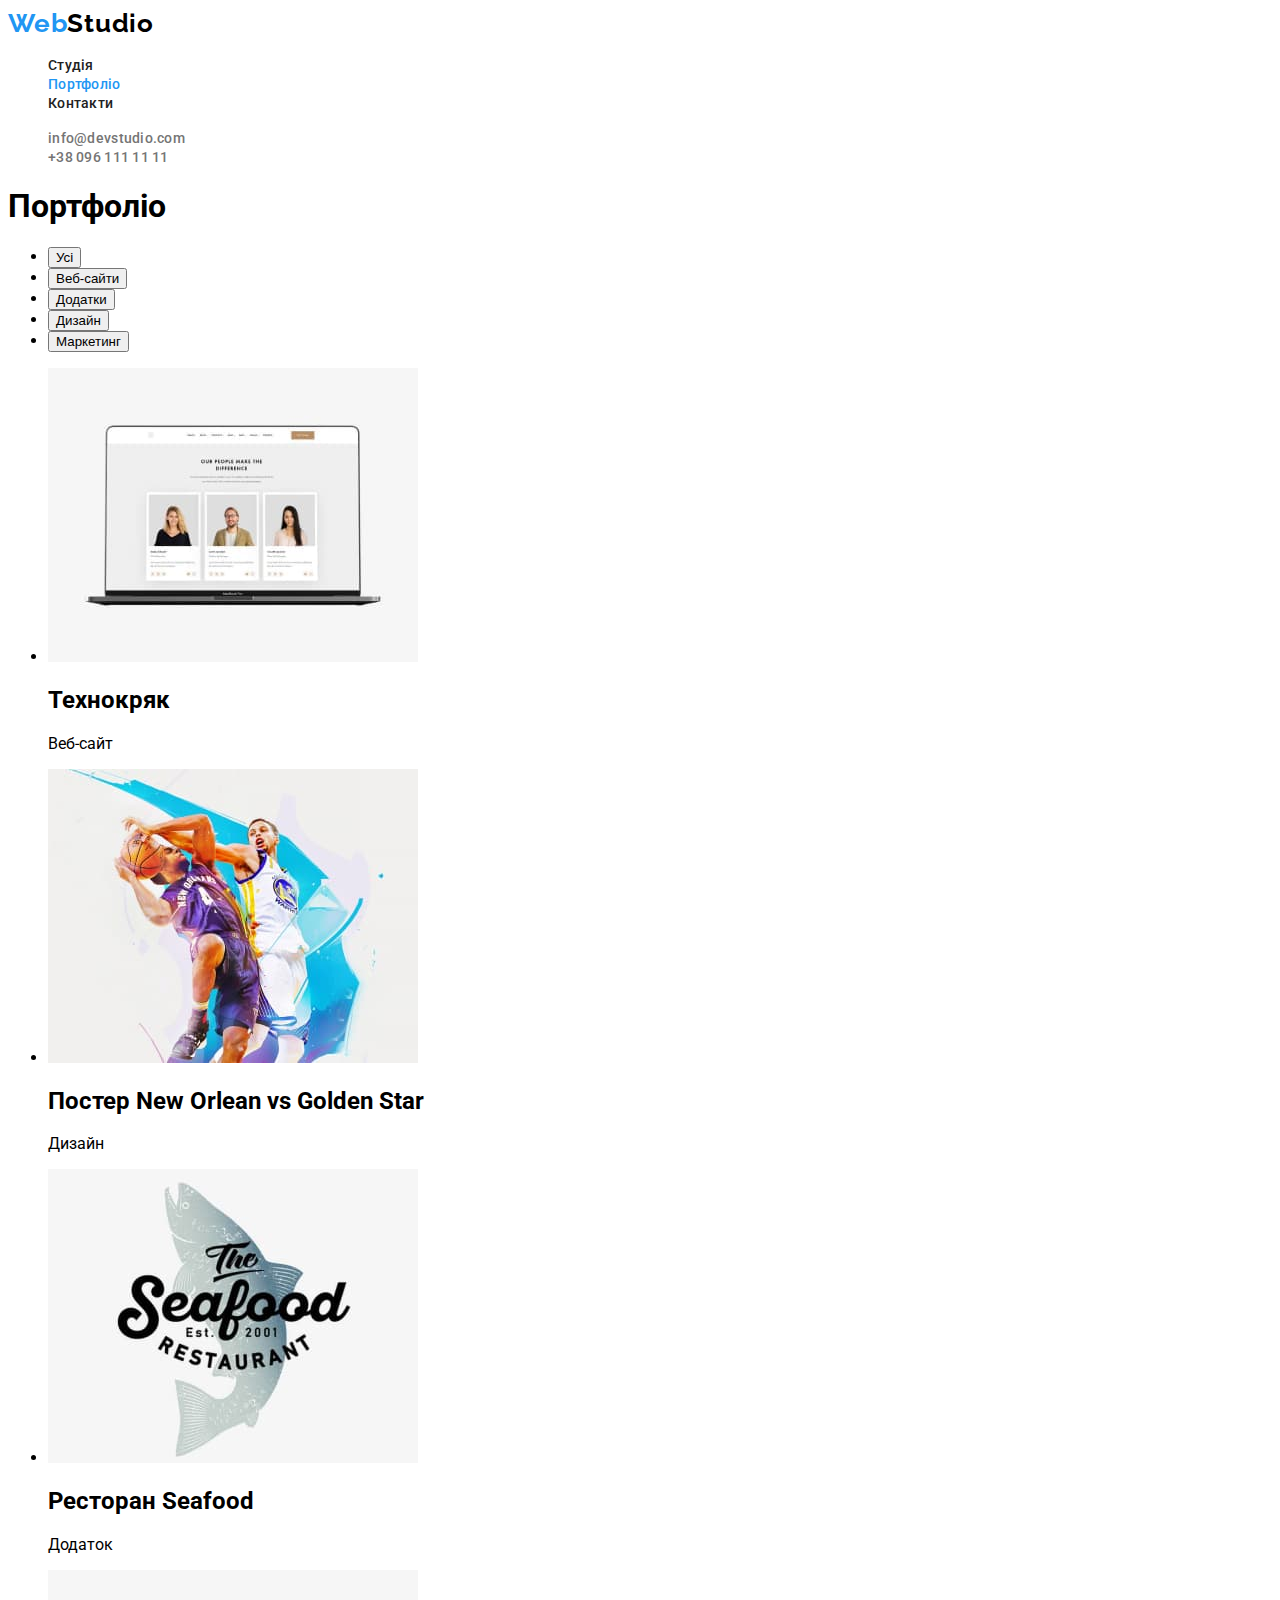
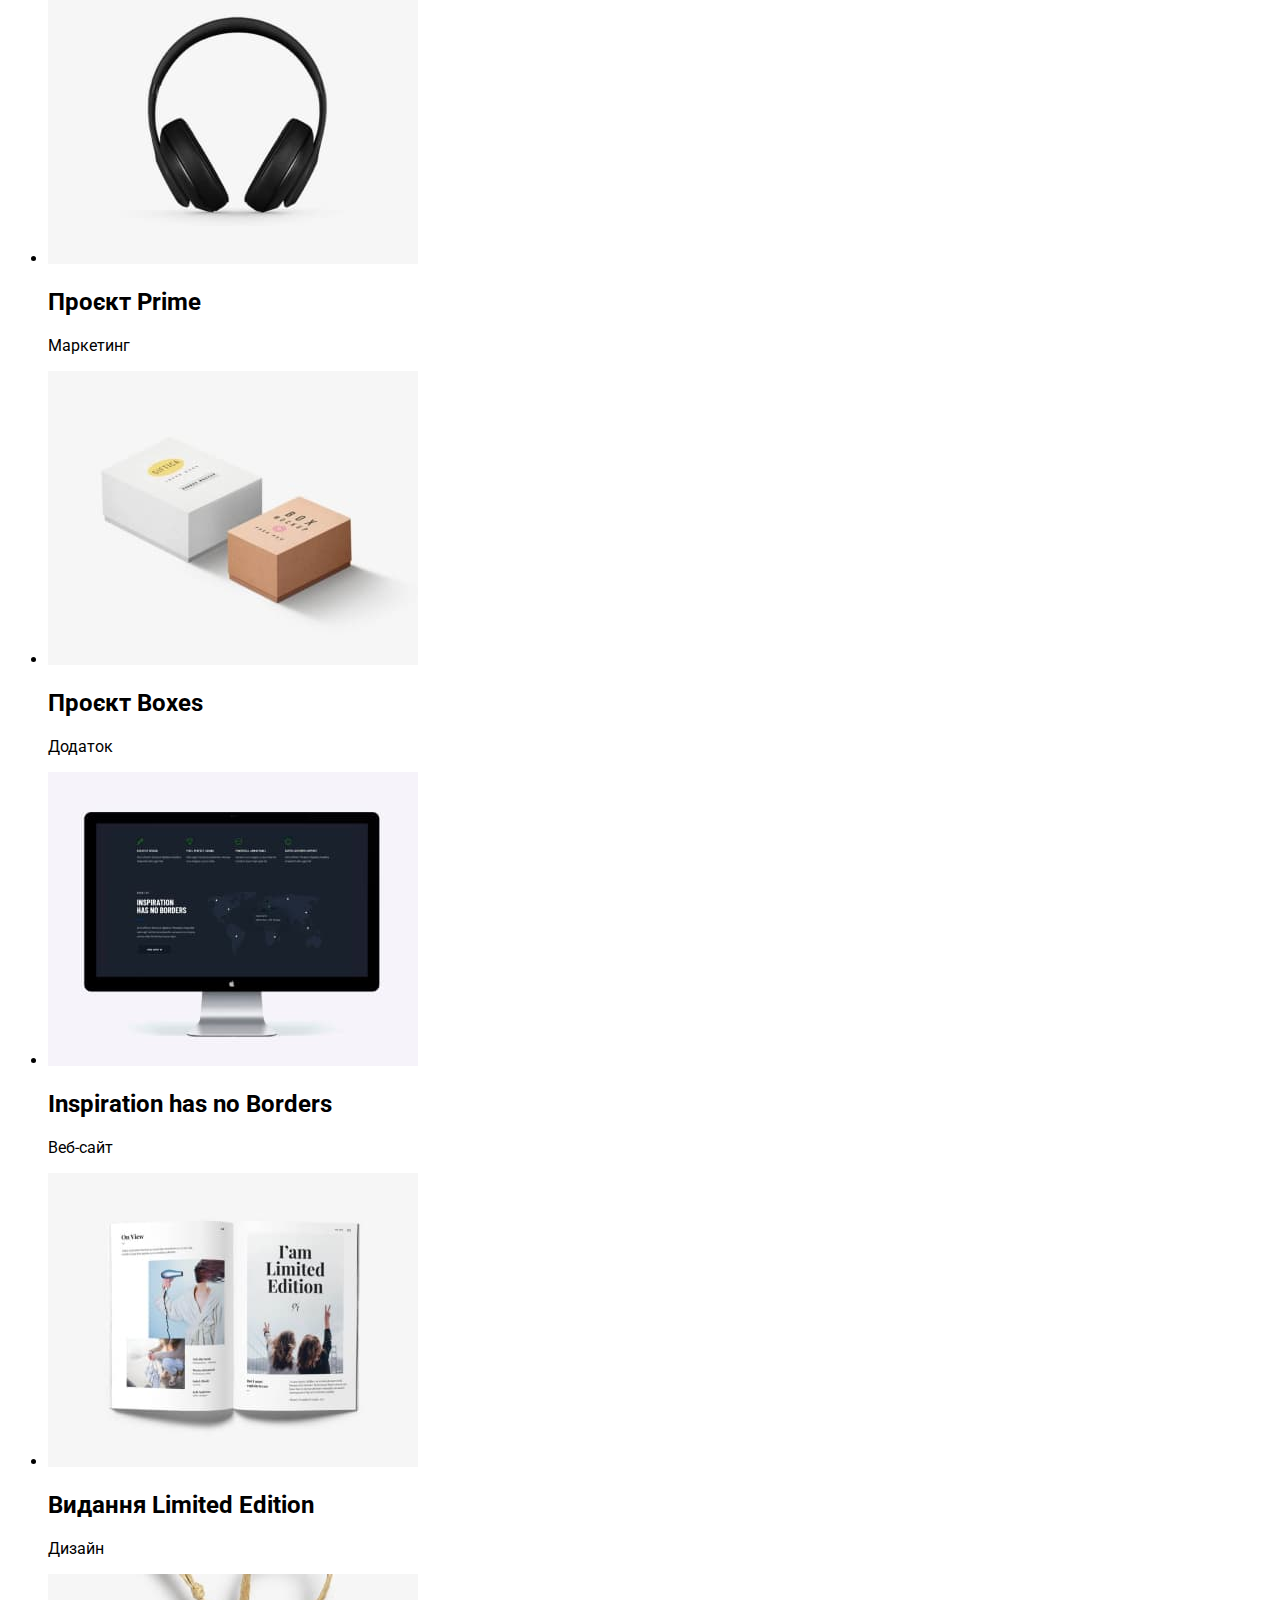
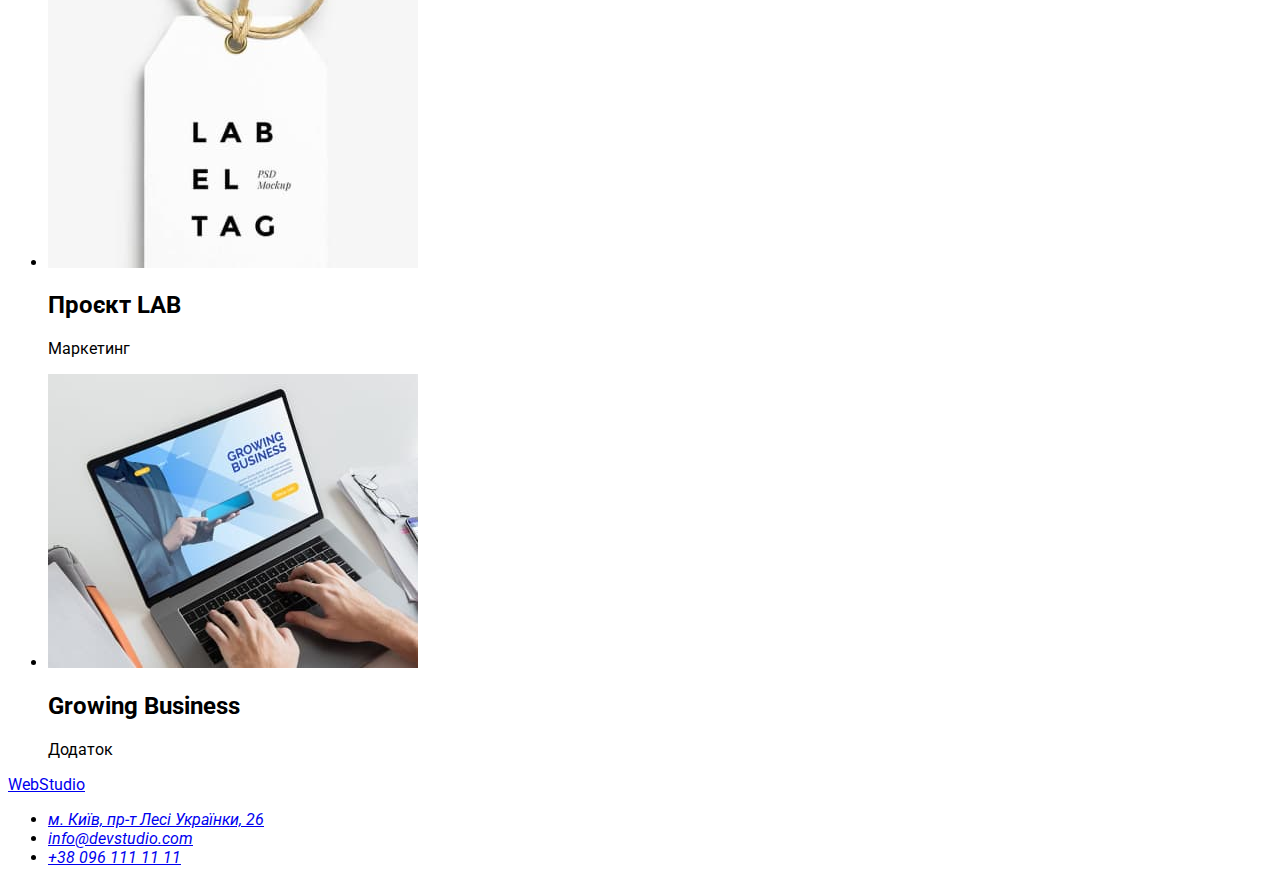
==== portfolio.html @ b54584a4 "stage2" ====
<!DOCTYPE html>
<html lang="uk">
  <head>
    <meta charset="UTF-8" />
    <meta http-equiv="X-UA-Compatible" content="IE=edge" />
    <meta name="viewport" content="width=device-width, initial-scale=1.0" />
    <link
      href="https://fonts.googleapis.com/css2?family=Raleway:wght@700&family=Roboto:wght@400;500;700;900&display=swap"
      rel="stylesheet"
    />
    <title>Portfolio</title>
    <link rel="stylesheet" href="./css/styles.css" />
  </head>
  <body>
    <header class="header">
      <a href="./index.html" class="logo-header"> <span class="logo-web">Web</span>Studio </a>
      <nav class="navigation">
        <ul class="nav-list">
          <li><a href="./index.html" class="link">Студія</a></li>
          <li><a href="./portfolio.html" class="link active-link">Портфоліо</a></li>
          <li><a href="#" class="link">Контакти</a></li>
        </ul>
      </nav>
      <ul class="contacts">
        <li>
          <a href="mailto:info@devstudio.com" class="link">info@devstudio.com</a>
        </li>
        <li>
          <a href="tel:+380961111111" class="link">+38 096 111 11 11</a>
        </li>
      </ul>
    </header>
    <main>
      <section>
        <h1>Портфоліо</h1>
        <ul>
          <li><button type="button">Усі</button></li>
          <li><button type="button">Веб-сайти</button></li>
          <li><button type="button">Додатки</button></li>
          <li><button type="button">Дизайн</button></li>
          <li><button type="button">Маркетинг</button></li>
        </ul>
        <ul>
          <li>
            <img src="./images/technokryak.jpg" alt="Технокряк" />
            <h2>Технокряк</h2>
            <p>Веб-сайт</p>
          </li>
          <li>
            <img src="./images/poster.jpg" alt="Постер New Orlean vs Golden Star" />
            <h2>Постер New Orlean vs Golden Star</h2>
            <p>Дизайн</p>
          </li>
          <li>
            <img src="./images/seafood.jpg" alt="Ресторан Seafood" />
            <h2>Ресторан Seafood</h2>
            <p>Додаток</p>
          </li>
          <li>
            <img src="./images/prime.jpg" alt="Проєкт Prime" />
            <h2>Проєкт Prime</h2>
            <p>Маркетинг</p>
          </li>
          <li>
            <img src="./images/boxes.jpg" alt="Проєкт Boxes" />
            <h2>Проєкт Boxes</h2>
            <p>Додаток</p>
          </li>
          <li>
            <img src="./images/inspiration.jpg" alt="Inspiration has no Borders" />
            <h2>Inspiration has no Borders</h2>
            <p>Веб-сайт</p>
          </li>
          <li>
            <img src="./images/limited.jpg" alt="Видання Limited Edition" />
            <h2>Видання Limited Edition</h2>
            <p>Дизайн</p>
          </li>
          <li>
            <img src="./images/lab.jpg" alt="Проєкт LAB" />
            <h2>Проєкт LAB</h2>
            <p>Маркетинг</p>
          </li>
          <li>
            <img src="./images/busines.jpg" alt="Growing Business" />
            <h2>Growing Business</h2>
            <p>Додаток</p>
          </li>
        </ul>
      </section>
    </main>
    <footer>
      <a href="./index.html"> <span>Web</span>Studio </a>
      <address>
        <ul>
          <li>
            <a
              href="https://goo.gl/maps/CPtrU1FHBa2aNyZL9"
              target="_blank"
              rel="noopener noreferrer nofollow"
              >м. Київ, пр-т Лесі Українки, 26</a
            >
          </li>
          <li><a href="mailto:info@devstudio.com">info@devstudio.com</a></li>
          <li><a href="tel:+380961111111">+38 096 111 11 11</a></li>
        </ul>
      </address>
    </footer>
  </body>
</html>
---- css/styles.css ----
/* Палітра сайту */
:root {
  --accent-color: #2196f3;
  --black-logo: #000000;
  --main-text: #212121;
  --secondary-text: #757575;
  --white-text: #ffffff;
  --white-background: #ffffff;
  --grey-background: #f5f4fa;
  --dark-background: #2f303a;
}

body {
  font-family: 'Roboto', sans-serif;
  font-style: normal;
  font-style: normal;
}

/* header */
.header {
  background-color: var(--white-background);
}
.logo-header {
  font-family: 'Raleway';
  font-weight: 700;
  font-size: 26px;
  line-height: 1.19;
  letter-spacing: 0.03em;

  text-decoration: none;
  color: var(--black-logo);
}
.logo-web {
  color: var(--accent-color);
}
.nav-list {
  list-style-type: none;
}
.nav-list .link {
  font-weight: 500;
  font-size: 14px;
  line-height: 1.14;
  letter-spacing: 0.02em;

  text-decoration: none;
  color: var(--main-text);
}
.contacts {
  list-style-type: none;
}
.contacts .link {
  font-weight: 500;
  font-size: 14px;
  line-height: 1.14;
  letter-spacing: 0.02em;

  text-decoration: none;
  color: var(--secondary-text);
}

.header .link:hover,
.header .link:focus {
  color: var(--accent-color);
}
.header .active-link {
  color: var(--accent-color)
}
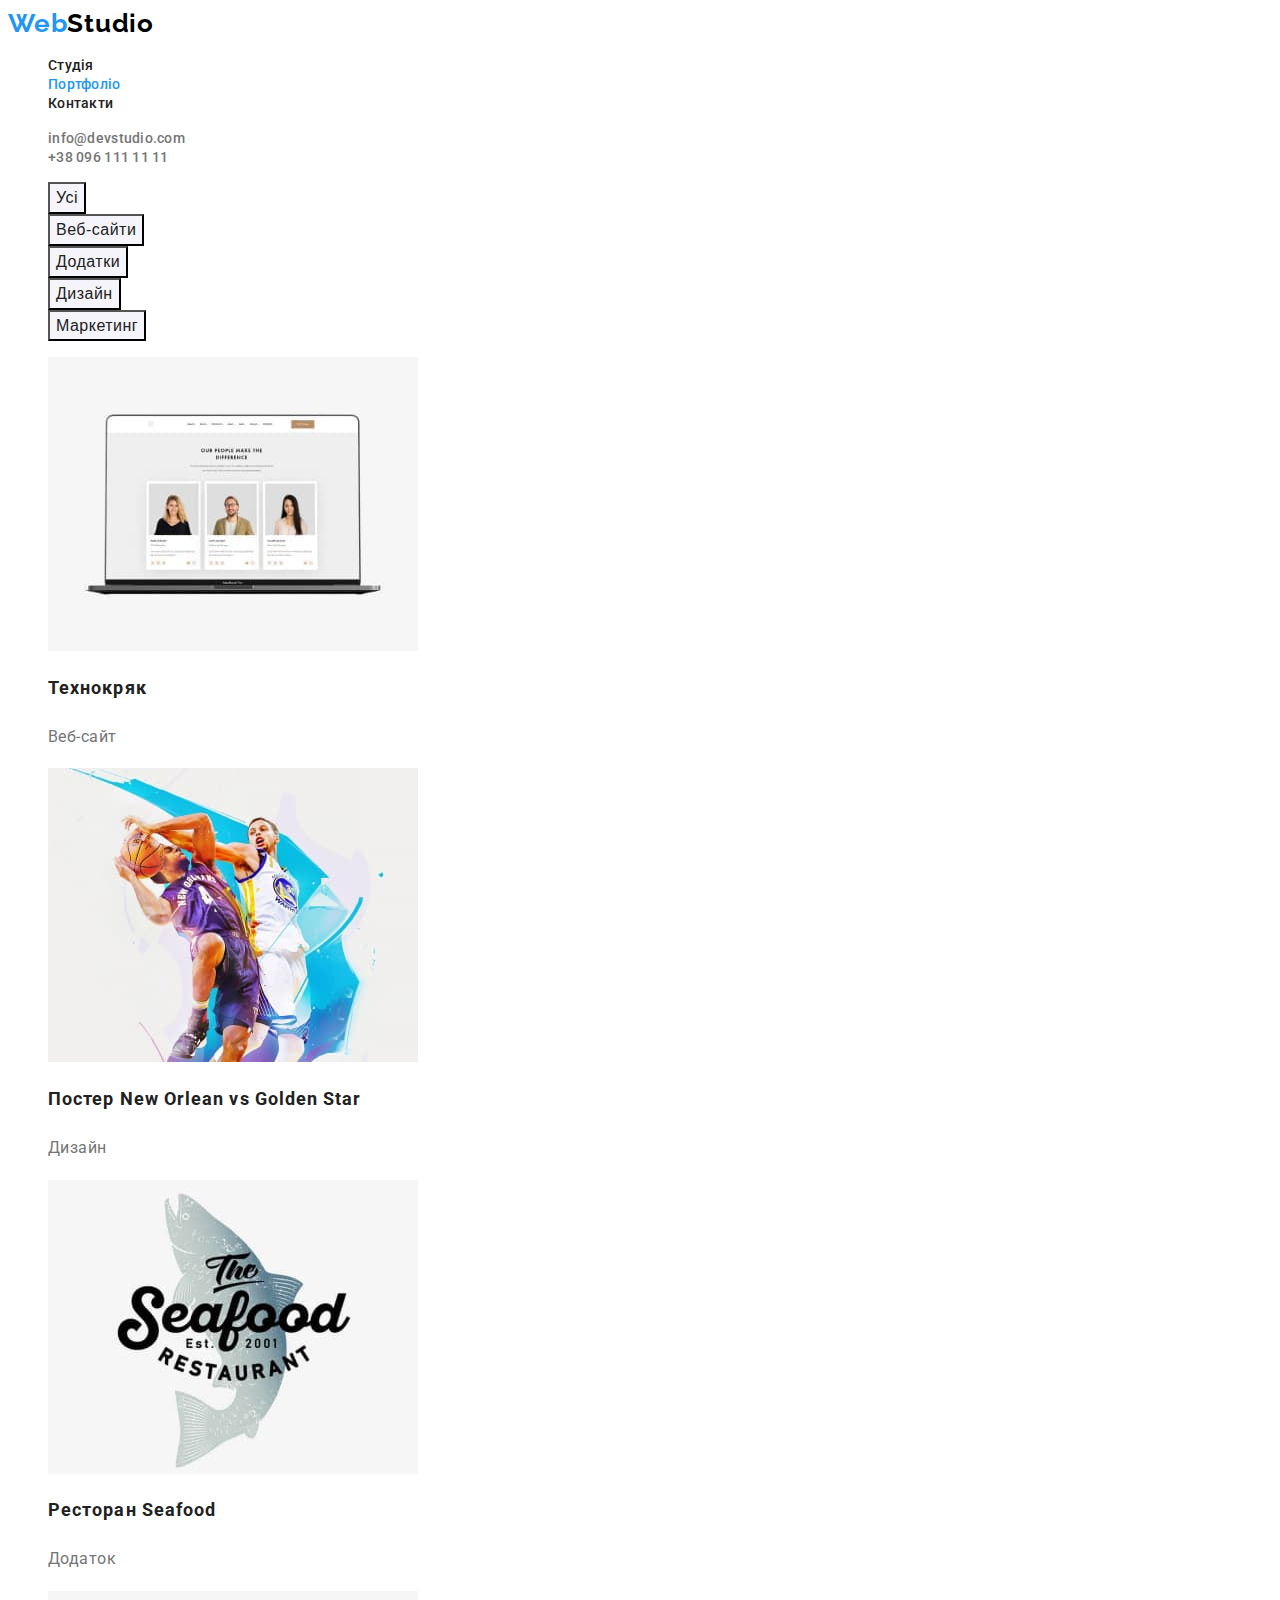
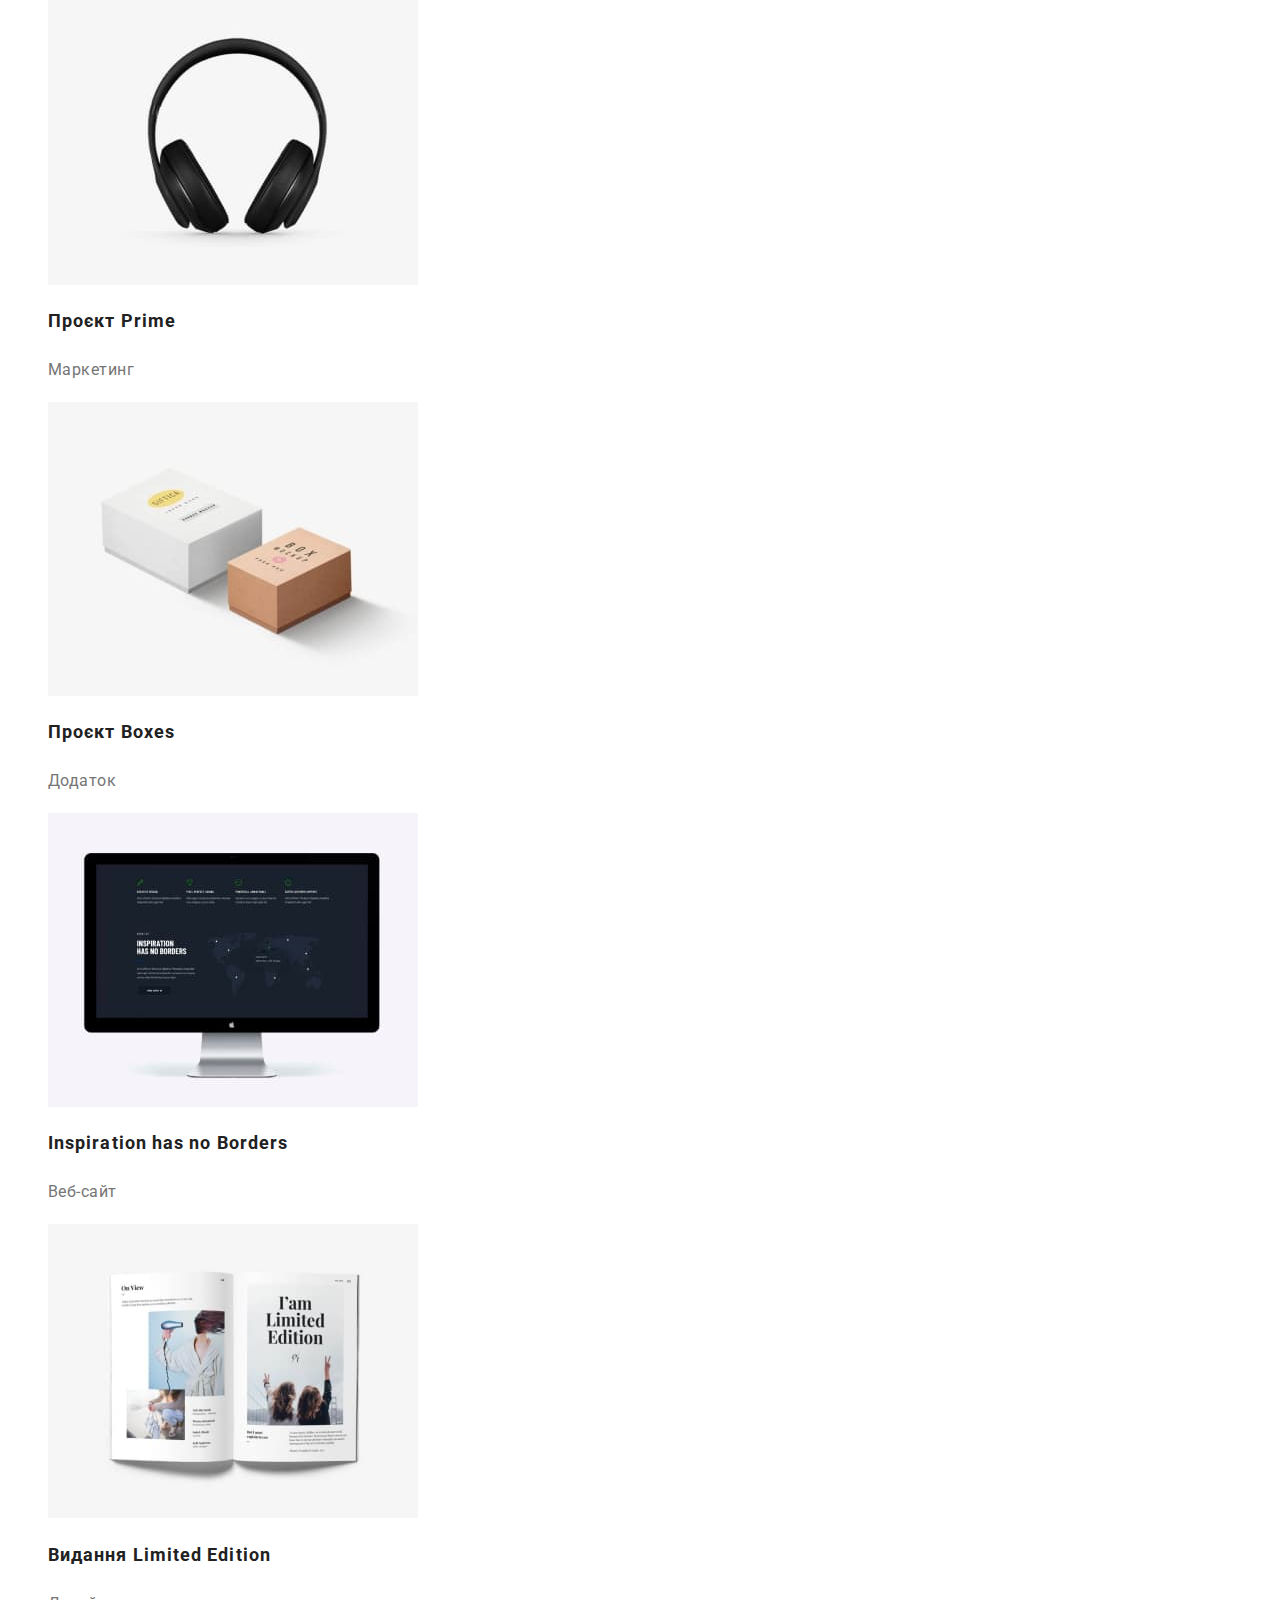
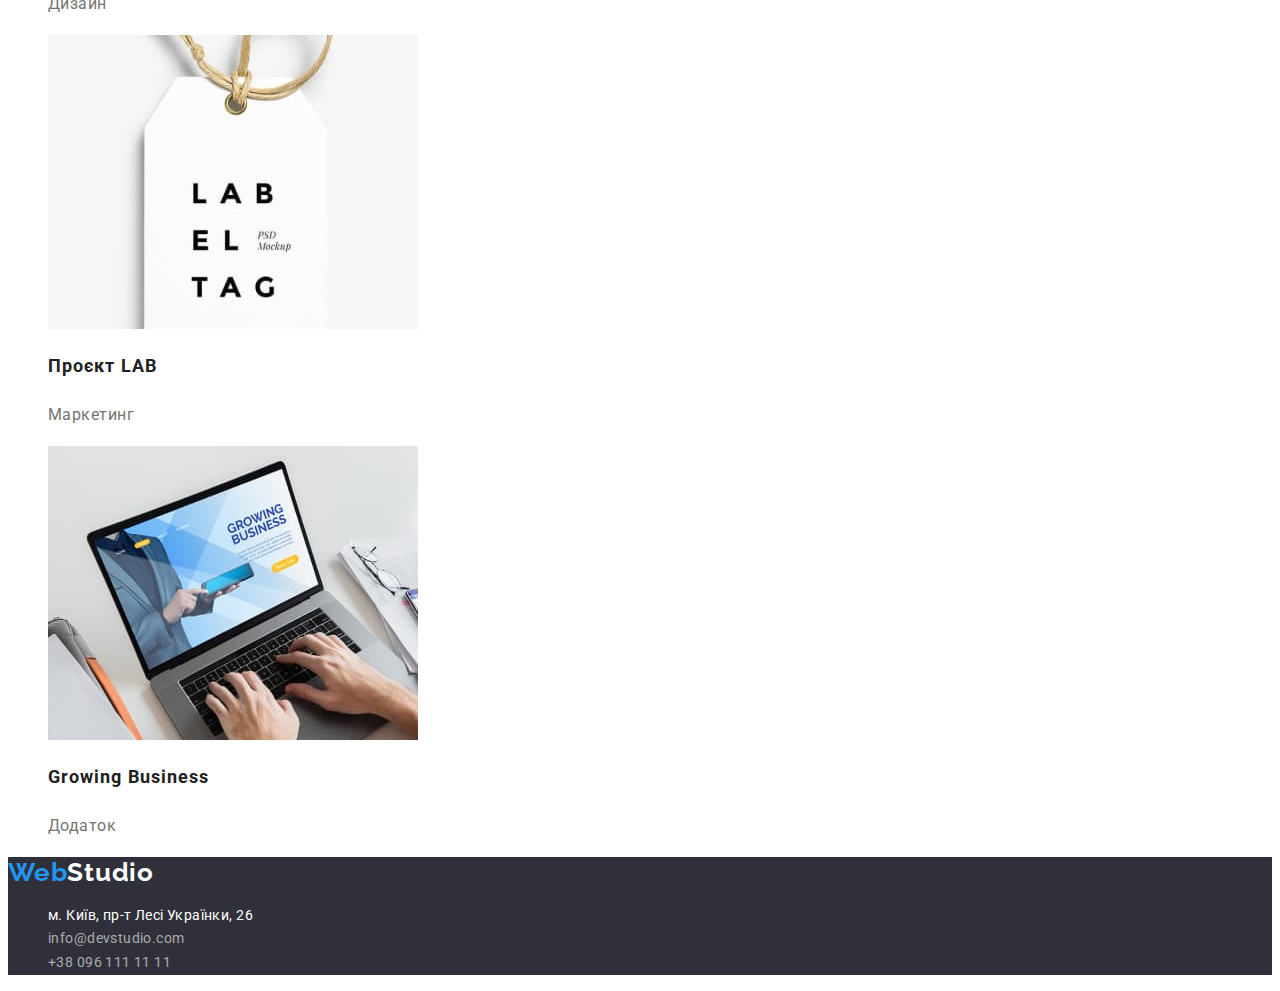
==== commit c278b986: "stage 3" ====
--- a/portfolio.html
+++ b/portfolio.html
@@ -31,78 +31,79 @@
       </ul>
     </header>
     <main>
-      <section>
-        <h1>Портфоліо</h1>
-        <ul>
-          <li><button type="button">Усі</button></li>
-          <li><button type="button">Веб-сайти</button></li>
-          <li><button type="button">Додатки</button></li>
-          <li><button type="button">Дизайн</button></li>
-          <li><button type="button">Маркетинг</button></li>
+      <section class="portfolio">
+        <h1 class="hiden">Портфоліо</h1>
+        <ul class="filter-list">
+          <li><button type="button" class="filter-button">Усі</button></li>
+          <li><button type="button" class="filter-button">Веб-сайти</button></li>
+          <li><button type="button" class="filter-button">Додатки</button></li>
+          <li><button type="button" class="filter-button">Дизайн</button></li>
+          <li><button type="button" class="filter-button">Маркетинг</button></li>
         </ul>
-        <ul>
+        <ul class="project-list">
           <li>
-            <img src="./images/technokryak.jpg" alt="Технокряк" />
+            <img src="./images/technokryak.jpg" alt="Технокряк" width="370" />
             <h2>Технокряк</h2>
             <p>Веб-сайт</p>
           </li>
           <li>
-            <img src="./images/poster.jpg" alt="Постер New Orlean vs Golden Star" />
+            <img src="./images/poster.jpg" alt="Постер New Orlean vs Golden Star" width="370" />
             <h2>Постер New Orlean vs Golden Star</h2>
             <p>Дизайн</p>
           </li>
           <li>
-            <img src="./images/seafood.jpg" alt="Ресторан Seafood" />
+            <img src="./images/seafood.jpg" alt="Ресторан Seafood" width="370" />
             <h2>Ресторан Seafood</h2>
             <p>Додаток</p>
           </li>
           <li>
-            <img src="./images/prime.jpg" alt="Проєкт Prime" />
+            <img src="./images/prime.jpg" alt="Проєкт Prime" width="370" />
             <h2>Проєкт Prime</h2>
             <p>Маркетинг</p>
           </li>
           <li>
-            <img src="./images/boxes.jpg" alt="Проєкт Boxes" />
+            <img src="./images/boxes.jpg" alt="Проєкт Boxes" width="370" />
             <h2>Проєкт Boxes</h2>
             <p>Додаток</p>
           </li>
           <li>
-            <img src="./images/inspiration.jpg" alt="Inspiration has no Borders" />
+            <img src="./images/inspiration.jpg" alt="Inspiration has no Borders" width="370" />
             <h2>Inspiration has no Borders</h2>
             <p>Веб-сайт</p>
           </li>
           <li>
-            <img src="./images/limited.jpg" alt="Видання Limited Edition" />
+            <img src="./images/limited.jpg" alt="Видання Limited Edition" width="370" />
             <h2>Видання Limited Edition</h2>
             <p>Дизайн</p>
           </li>
           <li>
-            <img src="./images/lab.jpg" alt="Проєкт LAB" />
+            <img src="./images/lab.jpg" alt="Проєкт LAB" width="370" />
             <h2>Проєкт LAB</h2>
             <p>Маркетинг</p>
           </li>
           <li>
-            <img src="./images/busines.jpg" alt="Growing Business" />
+            <img src="./images/busines.jpg" alt="Growing Business" width="370" />
             <h2>Growing Business</h2>
             <p>Додаток</p>
           </li>
         </ul>
       </section>
     </main>
-    <footer>
-      <a href="./index.html"> <span>Web</span>Studio </a>
-      <address>
-        <ul>
+    <footer class="footer">
+      <a href="./index.html" class="logo-footer"> <span class="logo-web">Web</span>Studio </a>
+      <address class="address">
+        <ul class="address-list">
           <li>
             <a
               href="https://goo.gl/maps/CPtrU1FHBa2aNyZL9"
               target="_blank"
               rel="noopener noreferrer nofollow"
+              class="link"
               >м. Київ, пр-т Лесі Українки, 26</a
             >
           </li>
-          <li><a href="mailto:info@devstudio.com">info@devstudio.com</a></li>
-          <li><a href="tel:+380961111111">+38 096 111 11 11</a></li>
+          <li><a href="mailto:info@devstudio.com" class="link">info@devstudio.com</a></li>
+          <li><a href="tel:+380961111111" class="link">+38 096 111 11 11</a></li>
         </ul>
       </address>
     </footer>
--- a/css/styles.css
+++ b/css/styles.css
@@ -1,10 +1,11 @@
-/* Палітра сайту */
+/* Палітра і основні стилі сайту */
 :root {
   --accent-color: #2196f3;
   --black-logo: #000000;
   --main-text: #212121;
   --secondary-text: #757575;
   --white-text: #ffffff;
+  --footer-text: rgba(255, 255, 255, 0.6);
   --white-background: #ffffff;
   --grey-background: #f5f4fa;
   --dark-background: #2f303a;
@@ -13,7 +14,15 @@
 body {
   font-family: 'Roboto', sans-serif;
   font-style: normal;
-  font-style: normal;
+  color: var(--secondary-text);
+  background-color: var(--white-background);
+}
+
+button {
+  cursor: pointer;
+}
+.hiden {
+  display: none;
 }
 
 /* header */
@@ -63,5 +72,173 @@
   color: var(--accent-color);
 }
 .header .active-link {
-  color: var(--accent-color)
-}
+  color: var(--accent-color);
+}
+
+/* footer */
+.footer {
+  background-color: var(--dark-background);
+}
+.logo-footer {
+  font-family: 'Raleway';
+  font-weight: 700;
+  font-size: 26px;
+  line-height: 1.19;
+  letter-spacing: 0.03em;
+
+  text-decoration: none;
+  color: var(--white-text);
+}
+.address-list {
+  list-style-type: none;
+}
+.address-list .link {
+  font-family: 'Roboto';
+  font-style: normal;
+  font-weight: 400;
+  font-size: 14px;
+  line-height: 1.71;
+  letter-spacing: 0.03em;
+
+  text-decoration: none;
+  color: var(--footer-text);
+}
+.address-list [rel] {
+  color: var(--white-text);
+}
+
+/* studio (main page) */
+/* hero */
+.hero {
+  background-color: var(--dark-background);
+}
+.hero h1 {
+  font-weight: 900;
+  font-size: 44px;
+  line-height: 1.36;
+  text-align: center;
+  letter-spacing: 0.06em;
+  text-transform: uppercase;
+
+  color: var(--white-text);
+}
+.hero button {
+  font-weight: 700;
+  font-size: 16px;
+  line-height: 1.88;
+  display: flex;
+  align-items: center;
+  text-align: center;
+  letter-spacing: 0.06em;
+
+  color: var(--white-text);
+  background-color: var(--accent-color);
+}
+
+/* benefits */
+.benefits {
+}
+.benefits h3 {
+  font-weight: 700;
+  font-size: 14px;
+  line-height: 1.14;
+  letter-spacing: 0.03em;
+  text-transform: uppercase;
+
+  color: var(--main-text);
+}
+.benefits-list {
+  list-style-type: none;
+}
+.benefits p {
+  font-size: 14px;
+  line-height: 1.71;
+  letter-spacing: 0.03em;
+}
+
+/* work */
+.work {
+}
+.work h2 {
+  font-weight: 700;
+  font-size: 36px;
+  line-height: 1.16;
+  text-align: center;
+  letter-spacing: 0.03em;
+
+  color: var(--main-text);
+}
+.work-list {
+  list-style-type: none;
+}
+.work img {
+  /* чи треба тут прописувати max-width або ще щось якщо в html вже є ширина?  */
+}
+
+/* command */
+.command {
+  background-color: var(--grey-background);
+}
+.command h2 {
+  font-weight: 700;
+  font-size: 36px;
+  line-height: 1.16;
+  text-align: center;
+  letter-spacing: 0.03em;
+
+  color: var(--main-text);
+}
+.command-list {
+  list-style-type: none;
+}
+.command h3 {
+  font-weight: 500;
+  font-size: 16px;
+  line-height: 1.18;
+  text-align: center;
+  letter-spacing: 0.03em;
+
+  color: var(--main-text);
+}
+.command p {
+  font-size: 16px;
+  line-height: 1.18;
+  text-align: center;
+  letter-spacing: 0.03em;
+}
+
+/* portfolio page */
+.filter-list {
+  list-style-type: none;
+}
+.filter-button {
+  font-weight: 500;
+  font-size: 16px;
+  line-height: 1.62;
+  text-align: center;
+  letter-spacing: 0.03em;
+
+  color: var(--main-text);
+  background-color: var(--grey-background);
+}
+.filter-button:hover,
+.filter-button:focus {
+  color: var(--white-text);
+  background-color: var(--accent-color);
+}
+.project-list {
+  list-style-type: none;
+}
+.project-list h2 {
+  font-weight: 700;
+  font-size: 18px;
+  line-height: 2;
+  letter-spacing: 0.06em;
+
+  color: var(--main-text);
+}
+.project-list p {
+  font-size: 16px;
+  line-height: 1.88;
+  letter-spacing: 0.03em;
+}
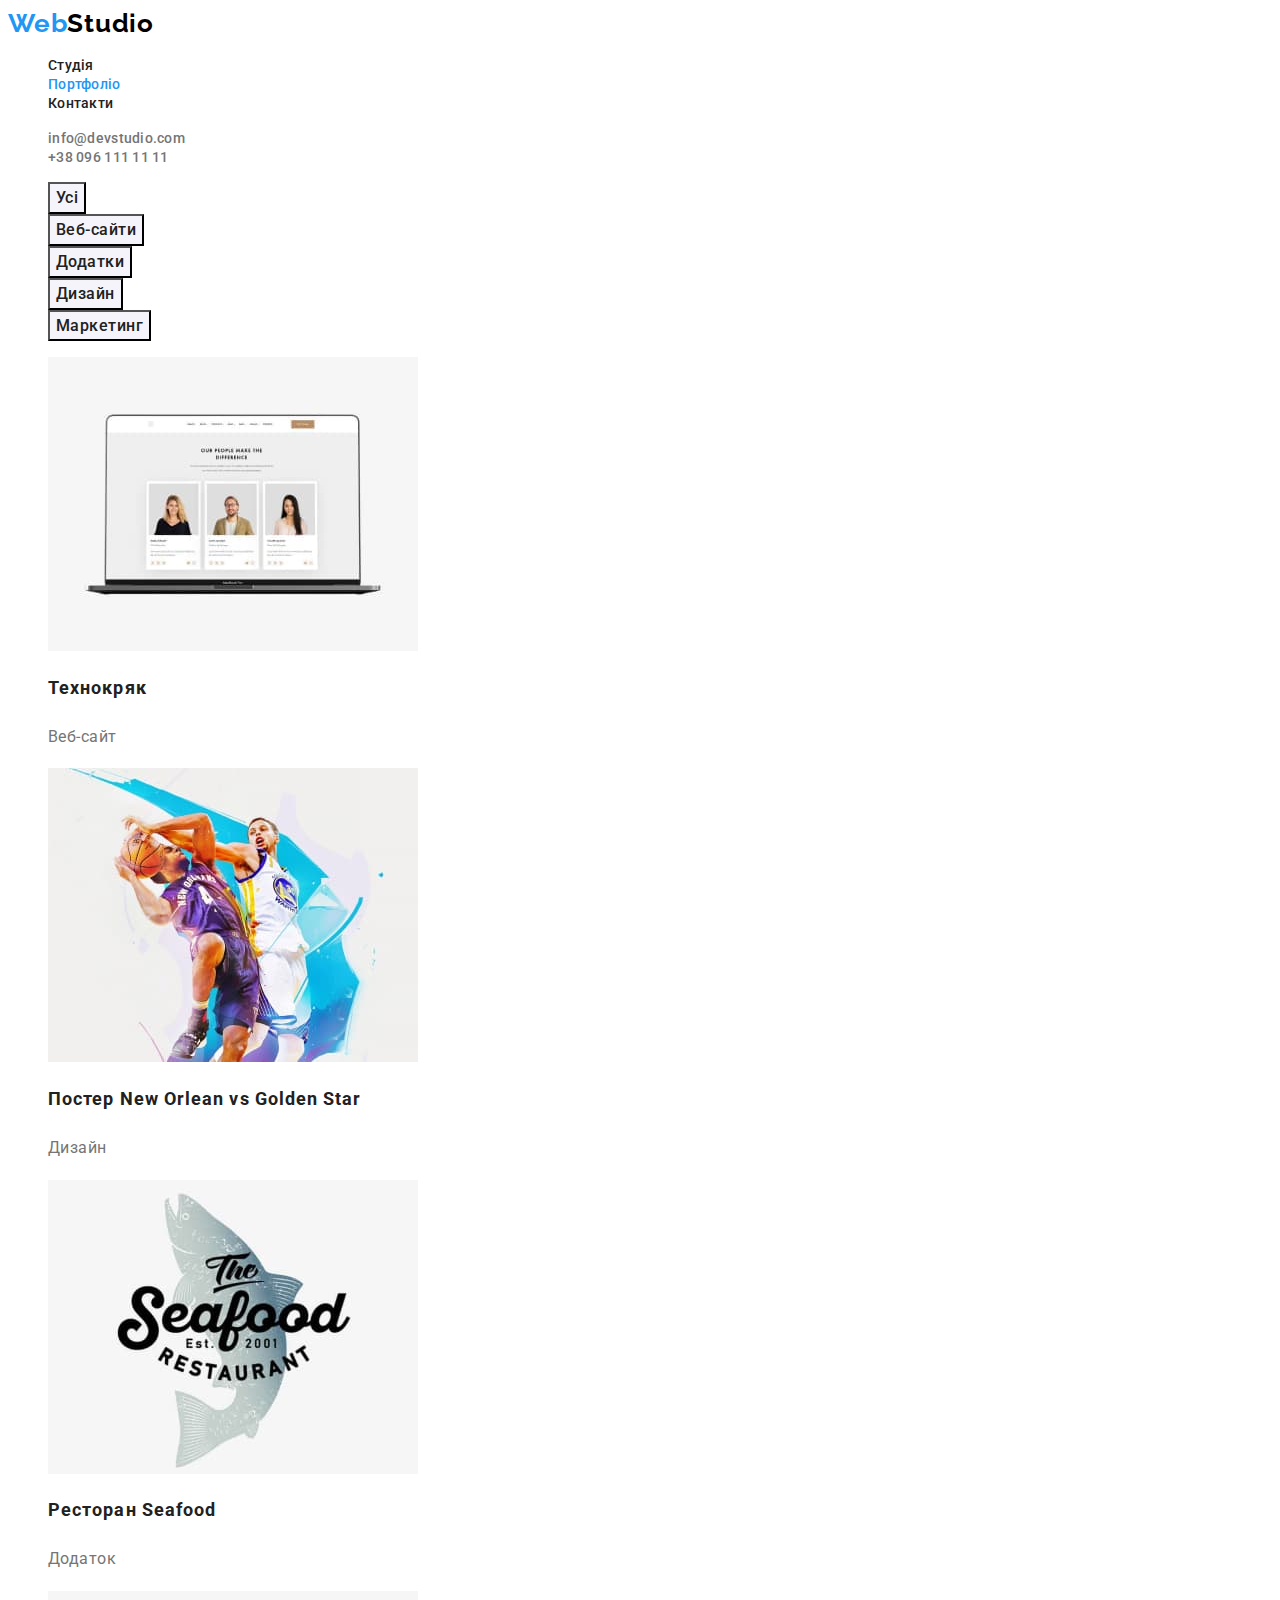
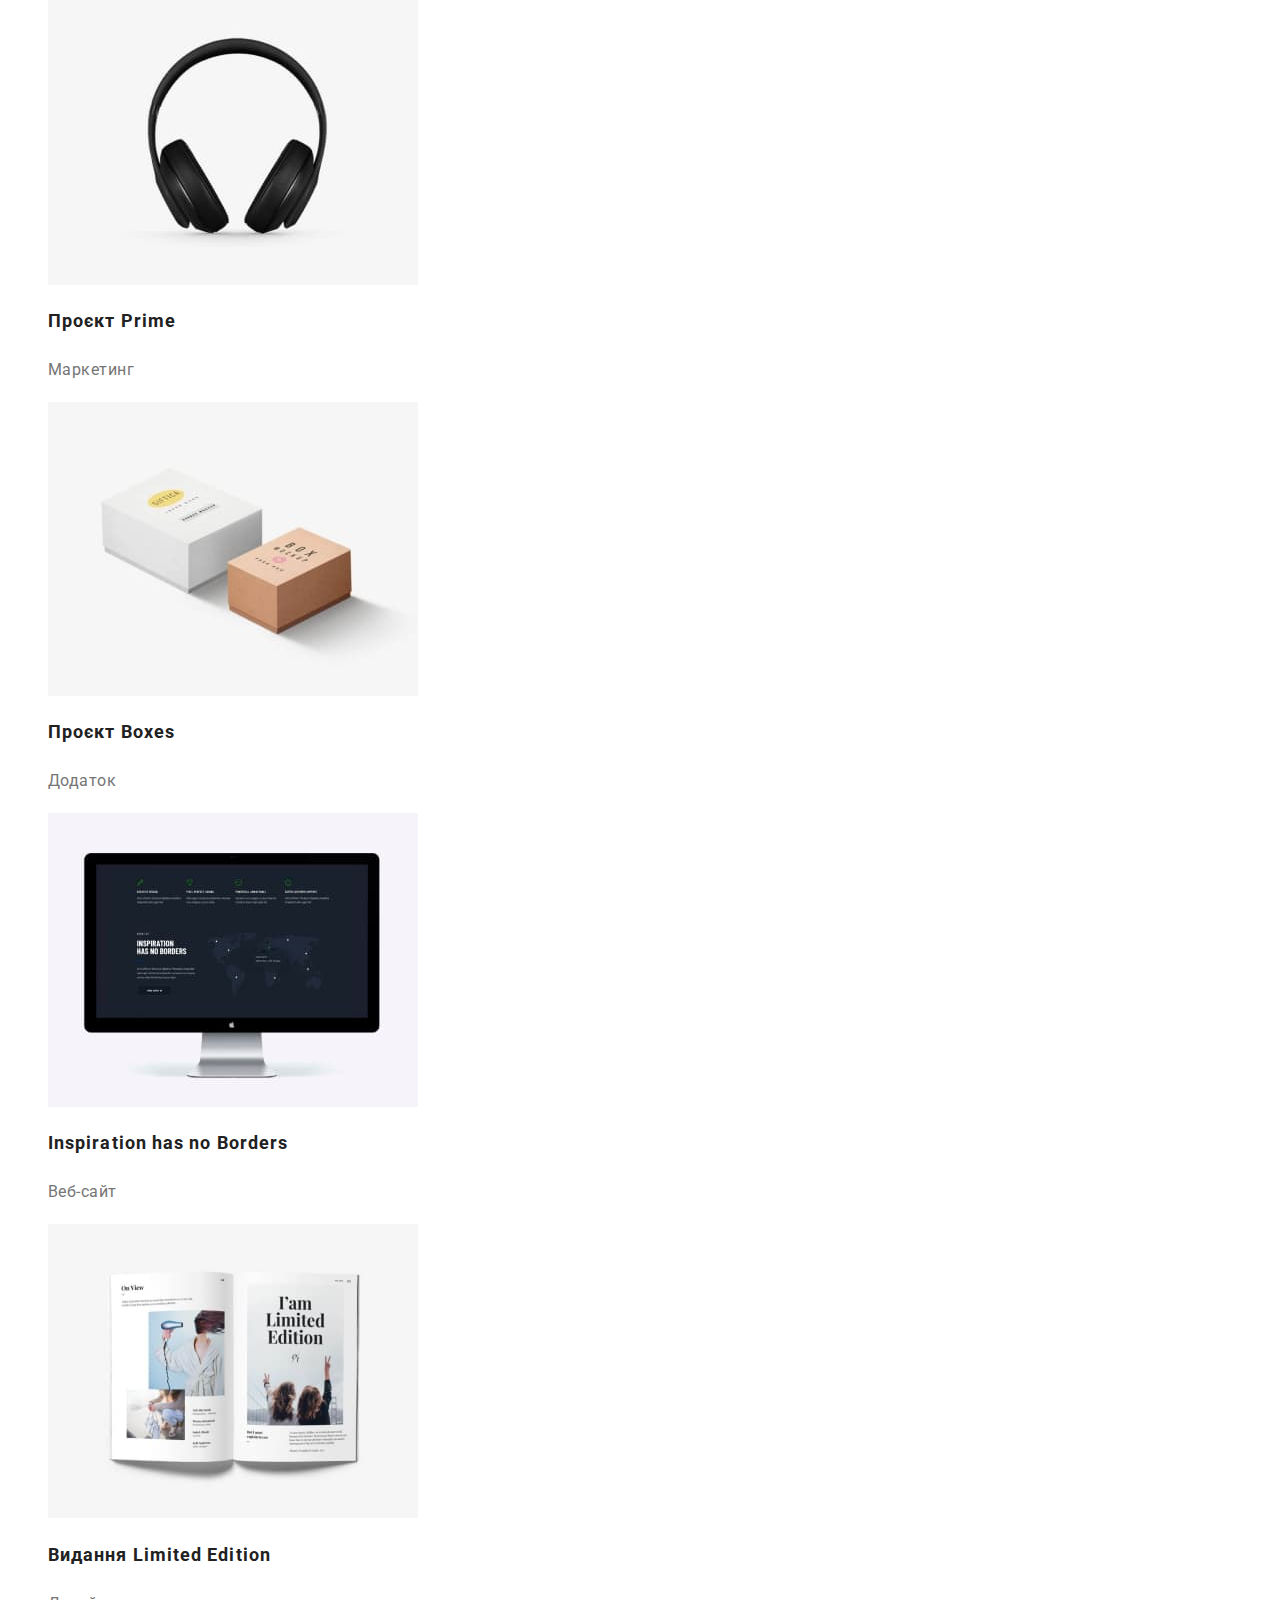
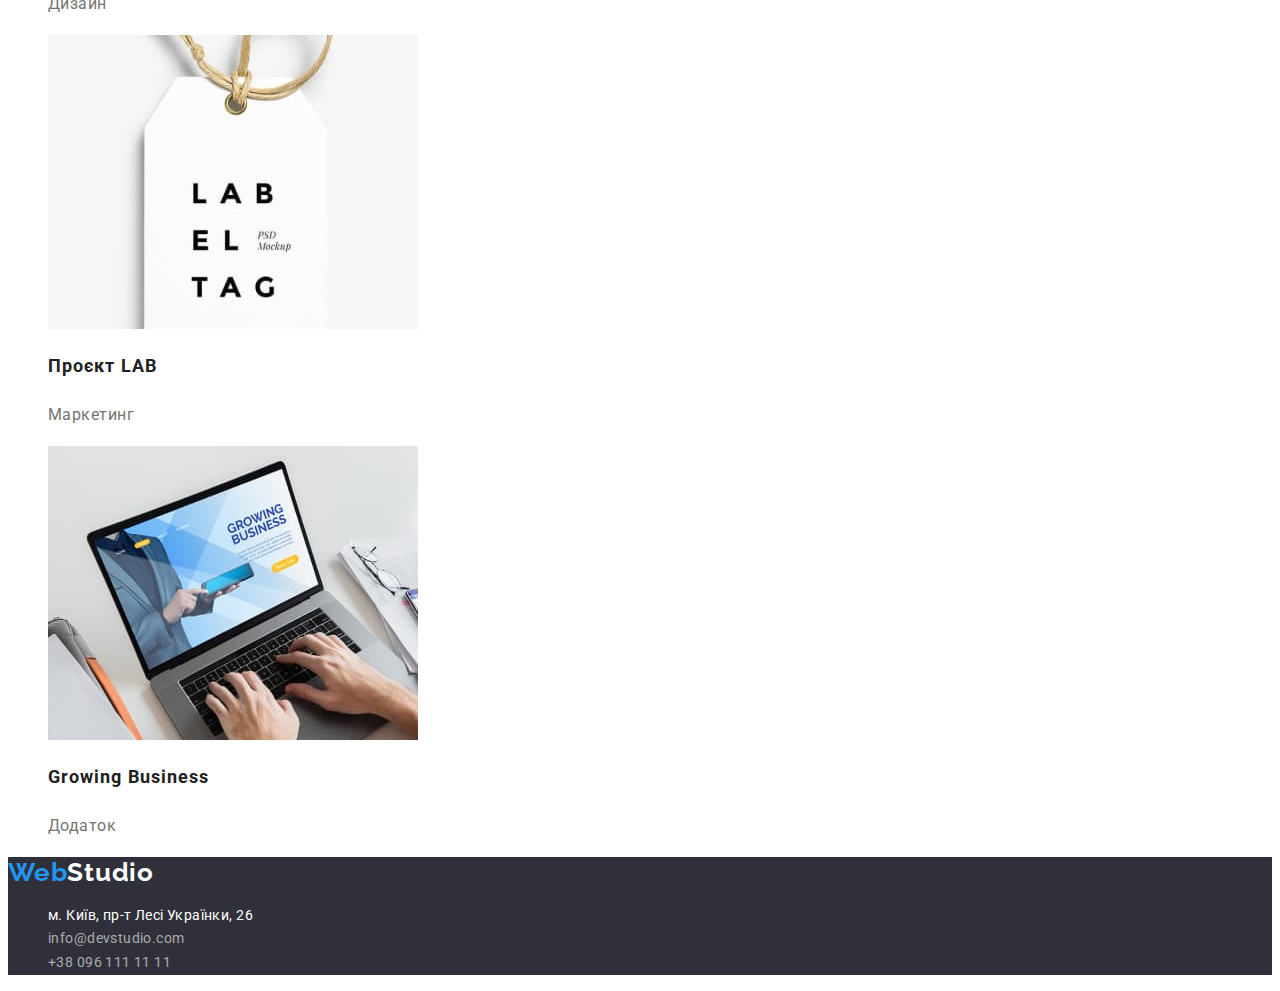
==== commit 6785d03c: "stage 4" ====
--- a/portfolio.html
+++ b/portfolio.html
@@ -34,57 +34,75 @@
       <section class="portfolio">
         <h1 class="hiden">Портфоліо</h1>
         <ul class="filter-list">
-          <li><button type="button" class="filter-button">Усі</button></li>
-          <li><button type="button" class="filter-button">Веб-сайти</button></li>
-          <li><button type="button" class="filter-button">Додатки</button></li>
-          <li><button type="button" class="filter-button">Дизайн</button></li>
-          <li><button type="button" class="filter-button">Маркетинг</button></li>
+          <li class="item"><button type="button" class="filter-btn">Усі</button></li>
+          <li class="item"><button type="button" class="filter-btn">Веб-сайти</button></li>
+          <li class="item"><button type="button" class="filter-btn">Додатки</button></li>
+          <li class="item"><button type="button" class="filter-btn">Дизайн</button></li>
+          <li class="item"><button type="button" class="filter-btn">Маркетинг</button></li>
         </ul>
         <ul class="project-list">
-          <li>
-            <img src="./images/technokryak.jpg" alt="Технокряк" width="370" />
-            <h2>Технокряк</h2>
-            <p>Веб-сайт</p>
+          <li class="item">
+            <a href="#" class="link"
+              ><img src="./images/technokryak.jpg" alt="Технокряк" width="370" />
+              <h2 class="title">Технокряк</h2>
+              <p class="text">Веб-сайт</p>
+            </a>
           </li>
-          <li>
-            <img src="./images/poster.jpg" alt="Постер New Orlean vs Golden Star" width="370" />
-            <h2>Постер New Orlean vs Golden Star</h2>
-            <p>Дизайн</p>
+          <li class="item">
+            <a href="#" class="link"
+              ><img src="./images/poster.jpg" alt="Постер New Orlean vs Golden Star" width="370" />
+              <h2 class="title">Постер New Orlean vs Golden Star</h2>
+              <p class="text">Дизайн</p>
+            </a>
           </li>
-          <li>
-            <img src="./images/seafood.jpg" alt="Ресторан Seafood" width="370" />
-            <h2>Ресторан Seafood</h2>
-            <p>Додаток</p>
+          <li class="item">
+            <a href="#" class="link"
+              ><img src="./images/seafood.jpg" alt="Ресторан Seafood" width="370" />
+              <h2 class="title">Ресторан Seafood</h2>
+              <p class="text">Додаток</p>
+            </a>
           </li>
-          <li>
-            <img src="./images/prime.jpg" alt="Проєкт Prime" width="370" />
-            <h2>Проєкт Prime</h2>
-            <p>Маркетинг</p>
+          <li class="item">
+            <a href="#" class="link"
+              ><img src="./images/prime.jpg" alt="Проєкт Prime" width="370" />
+              <h2 class="title">Проєкт Prime</h2>
+              <p class="text">Маркетинг</p></a
+            >
           </li>
-          <li>
-            <img src="./images/boxes.jpg" alt="Проєкт Boxes" width="370" />
-            <h2>Проєкт Boxes</h2>
-            <p>Додаток</p>
+          <li class="item">
+            <a href="#" class="link"
+              ><img src="./images/boxes.jpg" alt="Проєкт Boxes" width="370" />
+              <h2 class="title">Проєкт Boxes</h2>
+              <p class="text">Додаток</p>
+            </a>
           </li>
-          <li>
-            <img src="./images/inspiration.jpg" alt="Inspiration has no Borders" width="370" />
-            <h2>Inspiration has no Borders</h2>
-            <p>Веб-сайт</p>
+          <li class="item">
+            <a href="#" class="link"
+              ><img src="./images/inspiration.jpg" alt="Inspiration has no Borders" width="370" />
+              <h2 class="title">Inspiration has no Borders</h2>
+              <p class="text">Веб-сайт</p>
+            </a>
           </li>
-          <li>
-            <img src="./images/limited.jpg" alt="Видання Limited Edition" width="370" />
-            <h2>Видання Limited Edition</h2>
-            <p>Дизайн</p>
+          <li class="item">
+            <a href="#" class="link"
+              ><img src="./images/limited.jpg" alt="Видання Limited Edition" width="370" />
+              <h2 class="title">Видання Limited Edition</h2>
+              <p class="text">Дизайн</p>
+            </a>
           </li>
-          <li>
-            <img src="./images/lab.jpg" alt="Проєкт LAB" width="370" />
-            <h2>Проєкт LAB</h2>
-            <p>Маркетинг</p>
+          <li class="item">
+            <a href="#" class="link"
+              ><img src="./images/lab.jpg" alt="Проєкт LAB" width="370" />
+              <h2 class="title">Проєкт LAB</h2>
+              <p class="text">Маркетинг</p></a
+            >
           </li>
-          <li>
-            <img src="./images/busines.jpg" alt="Growing Business" width="370" />
-            <h2>Growing Business</h2>
-            <p>Додаток</p>
+          <li class="item">
+            <a href="#" class="link"
+              ><img src="./images/busines.jpg" alt="Growing Business" width="370" />
+              <h2 class="title">Growing Business</h2>
+              <p class="text">Додаток</p>
+            </a>
           </li>
         </ul>
       </section>
--- a/css/styles.css
+++ b/css/styles.css
@@ -1,6 +1,7 @@
 /* Палітра і основні стилі сайту */
 :root {
   --accent-color: #2196f3;
+  --accent-active: #188ce8;
   --black-logo: #000000;
   --main-text: #212121;
   --secondary-text: #757575;
@@ -13,13 +14,13 @@
 
 body {
   font-family: 'Roboto', sans-serif;
-  font-style: normal;
   color: var(--secondary-text);
   background-color: var(--white-background);
 }
 
 button {
   cursor: pointer;
+  font-family: inherit;
 }
 .hiden {
   display: none;
@@ -95,7 +96,6 @@
 .address-list .link {
   font-family: 'Roboto';
   font-style: normal;
-  font-weight: 400;
   font-size: 14px;
   line-height: 1.71;
   letter-spacing: 0.03em;
@@ -106,13 +106,17 @@
 .address-list [rel] {
   color: var(--white-text);
 }
-
-/* studio (main page) */
+.address-list .link:hover,
+.adress-list .link:focus {
+  color: var(--accent-color);
+}
+
+/* ---------------studio (main page)--------------- */
 /* hero */
 .hero {
   background-color: var(--dark-background);
 }
-.hero h1 {
+.hero .title {
   font-weight: 900;
   font-size: 44px;
   line-height: 1.36;
@@ -122,7 +126,7 @@
 
   color: var(--white-text);
 }
-.hero button {
+.hero-btn {
   font-weight: 700;
   font-size: 16px;
   line-height: 1.88;
@@ -135,10 +139,15 @@
   background-color: var(--accent-color);
 }
 
+.hero button:hover,
+.hero button:focus {
+  background-color: var(--accent-active);
+}
+
 /* benefits */
 .benefits {
 }
-.benefits h3 {
+.benefits .title {
   font-weight: 700;
   font-size: 14px;
   line-height: 1.14;
@@ -150,7 +159,7 @@
 .benefits-list {
   list-style-type: none;
 }
-.benefits p {
+.benefits-text {
   font-size: 14px;
   line-height: 1.71;
   letter-spacing: 0.03em;
@@ -159,7 +168,7 @@
 /* work */
 .work {
 }
-.work h2 {
+.work .title {
   font-weight: 700;
   font-size: 36px;
   line-height: 1.16;
@@ -179,7 +188,7 @@
 .command {
   background-color: var(--grey-background);
 }
-.command h2 {
+.command .title {
   font-weight: 700;
   font-size: 36px;
   line-height: 1.16;
@@ -191,7 +200,10 @@
 .command-list {
   list-style-type: none;
 }
-.command h3 {
+.comand-list .item {
+  background-color: var(--white-background);
+}
+.command-list .title {
   font-weight: 500;
   font-size: 16px;
   line-height: 1.18;
@@ -200,18 +212,18 @@
 
   color: var(--main-text);
 }
-.command p {
+.command-list .text {
   font-size: 16px;
   line-height: 1.18;
   text-align: center;
   letter-spacing: 0.03em;
 }
 
-/* portfolio page */
+/* ---------------portfolio page--------------- */
 .filter-list {
   list-style-type: none;
 }
-.filter-button {
+.filter-btn {
   font-weight: 500;
   font-size: 16px;
   line-height: 1.62;
@@ -221,15 +233,19 @@
   color: var(--main-text);
   background-color: var(--grey-background);
 }
-.filter-button:hover,
-.filter-button:focus {
+.filter-btn:hover,
+.filter-btn:focus {
   color: var(--white-text);
   background-color: var(--accent-color);
 }
 .project-list {
   list-style-type: none;
 }
-.project-list h2 {
+.project-list .link {
+  text-decoration: none;
+  color: inherit;
+}
+.project-list .title {
   font-weight: 700;
   font-size: 18px;
   line-height: 2;
@@ -237,7 +253,7 @@
 
   color: var(--main-text);
 }
-.project-list p {
+.project-list .text {
   font-size: 16px;
   line-height: 1.88;
   letter-spacing: 0.03em;
